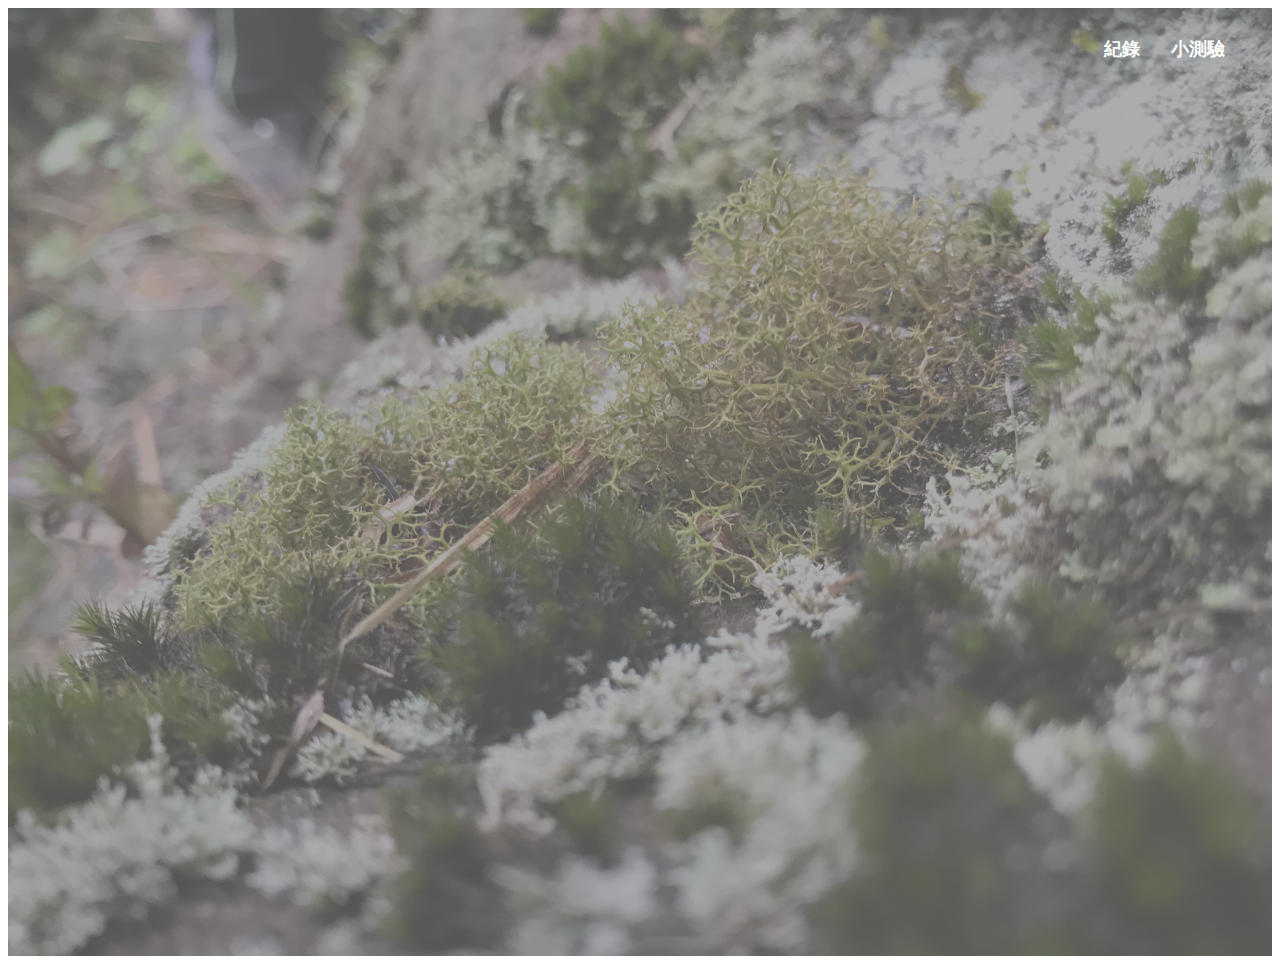
==== final/index.html @ fb4c6c1d "Add files via upload" ====
<!DOCTYPE html>
<html lang="en">

<head>
    <meta charset="UTF-8">
    <meta name="viewport" content="width=device-width, initial-scale=1.0">
    <link rel="stylesheet" href="set.css">
    <title>植物紀錄</title>
</head>

<body>
    <img src="background.JPG" width="100%" id="background">
    <button onclick="self.location.href='test.html'" id="test">小測驗</button>
    <button onclick="self.location.href='record.html'" id="record">紀錄</button>

</body>

</html>
---- final/set.css ----
img#background {
    background-color: rgb(84, 100, 92);
    filter: contrast(0.35);
    background-attachment: scroll;
}

button#test {
    position: absolute;
    right: 15px;
    top: 20px;
    background-color: #201e2500;
    color: #ffffff;
    border: 0;
    cursor: pointer;
    display: inline-block;
    font-weight: 700;
    font-size: large;
    height: 3.15em;
    line-height: 3.25em;
    padding: 0 2.2em;
    text-align: center;
    white-space: nowrap;
}

button#record {
    position: absolute;
    right: 100px;
    top: 20px;
    background-color: #201e2500;
    color: #ffffff;
    border: 0;
    cursor: pointer;
    display: inline-block;
    font-weight: 700;
    font-size: large;
    height: 3.15em;
    line-height: 3.25em;
    padding: 0 2.2em;
    text-align: center;
    white-space: nowrap;
}
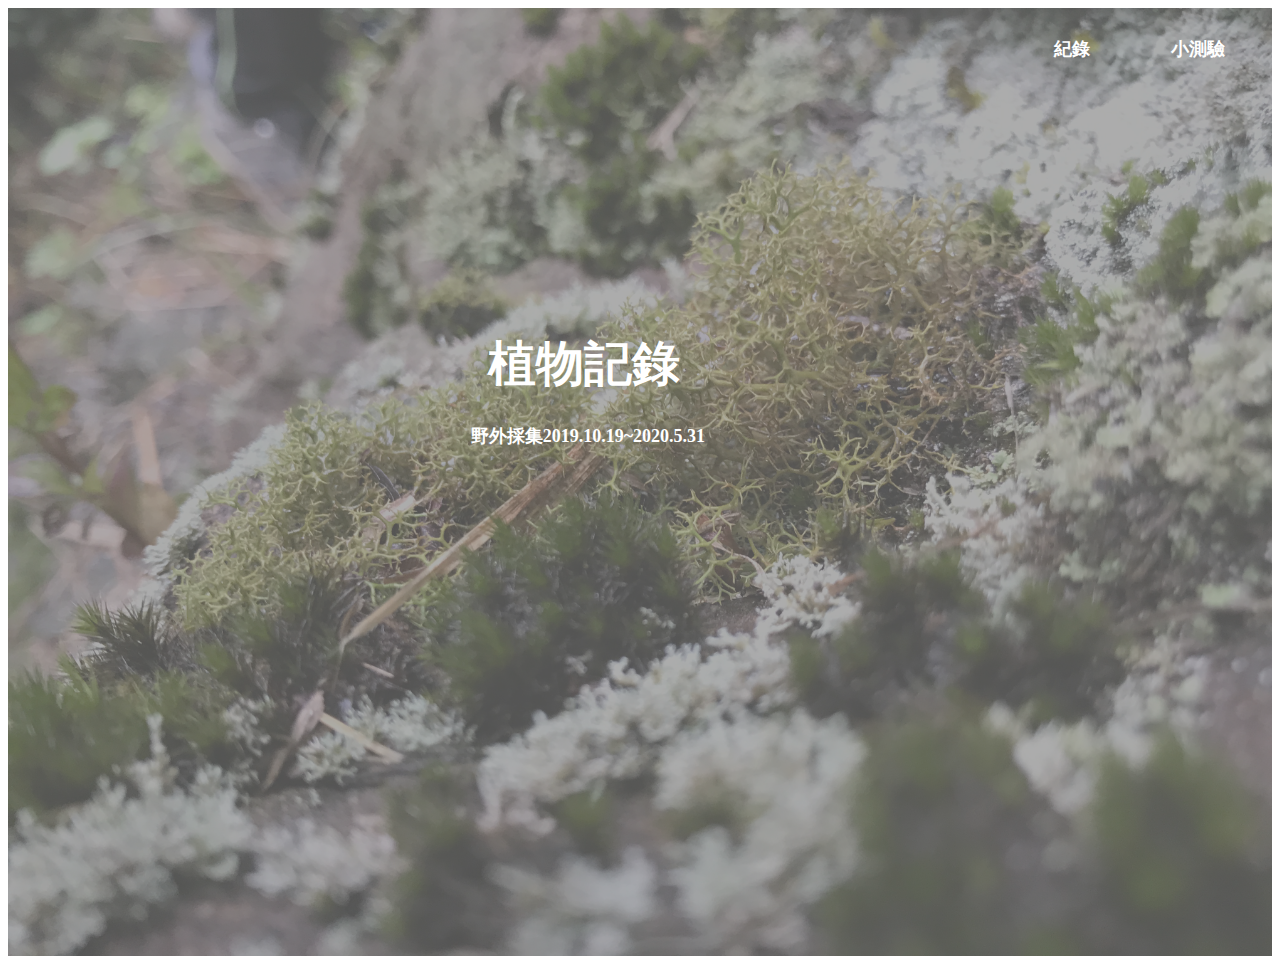
==== commit 0fe5aaf0: "Add files via upload" ====
--- a/final/index.html
+++ b/final/index.html
@@ -5,13 +5,16 @@
     <meta charset="UTF-8">
     <meta name="viewport" content="width=device-width, initial-scale=1.0">
     <link rel="stylesheet" href="set.css">
-    <title>植物紀錄</title>
+    <title>植物記錄</title>
 </head>
 
 <body>
     <img src="background.JPG" width="100%" id="background">
-    <button onclick="self.location.href='test.html'" id="test">小測驗</button>
     <button onclick="self.location.href='record.html'" id="record">紀錄</button>
+    <button onclick="self.location.href='ttt.html'" id="test">小測驗</button>
+    <h1>植物記錄</h1>
+    <h4 id="topp">野外採集2019.10.19~2020.5.31</h4>
+
 
 </body>
 
--- a/final/set.css
+++ b/final/set.css
@@ -4,10 +4,24 @@
     background-attachment: scroll;
 }
 
-button#test {
+h1 {
     position: absolute;
-    right: 15px;
-    top: 20px;
+    top: 300px;
+    right: 600px;
+    color: white;
+    font-size: xxx-large;
+}
+
+h4#topp {
+    position: absolute;
+    top: 400px;
+    right: 575px;
+    color: white;
+    font-size: large;
+}
+
+button {
+    position: absolute;
     background-color: #201e2500;
     color: #ffffff;
     border: 0;
@@ -22,20 +36,149 @@
     white-space: nowrap;
 }
 
+button#test {
+    right: 15px;
+    top: 20px;
+}
+
 button#record {
+    right: 150px;
+    top: 20px;
+}
+
+button#page {
+    right: 150px;
+    top: 20px;
+}
+
+h2 {
     position: absolute;
-    right: 100px;
-    top: 20px;
-    background-color: #201e2500;
-    color: #ffffff;
-    border: 0;
-    cursor: pointer;
-    display: inline-block;
-    font-weight: 700;
-    font-size: large;
-    height: 3.15em;
-    line-height: 3.25em;
-    padding: 0 2.2em;
-    text-align: center;
-    white-space: nowrap;
+    top: 30px;
+    left: 40px;
+    color: white;
+}
+
+h4#tp {
+    position: absolute;
+    top: 70px;
+    left: 40px;
+    color: white;
+    font-size: small;
+}
+
+p {
+    color: white;
+    position: absolute;
+    left: 40px;
+}
+
+p#top1 {
+    top: 130px;
+    font-size: medium;
+}
+
+p#date1 {
+    top: 155px;
+    font-size: small;
+}
+
+p#top2 {
+    top: 200px;
+    font-size: medium;
+}
+
+p#date2 {
+    top: 225px;
+    font-size: small;
+}
+
+p#top3 {
+    top: 270px;
+    font-size: medium;
+}
+
+p#date3 {
+    top: 295px;
+    font-size: small;
+}
+
+p#top4 {
+    top: 340px;
+    font-size: medium;
+}
+
+p#date4 {
+    top: 365px;
+    font-size: small;
+}
+
+p#top5 {
+    top: 410px;
+    font-size: medium;
+}
+
+p#date5 {
+    top: 435px;
+    font-size: small;
+}
+
+hr {
+    position: absolute;
+    top: 115px;
+    left: 30px;
+}
+
+button#web1 {
+    top: 130px;
+    left: 160px;
+}
+
+button#web2 {
+    top: 200px;
+    left: 160px;
+}
+
+button#web3 {
+    top: 270px;
+    left: 160px;
+}
+
+button#web4 {
+    top: 340px;
+    left: 160px;
+}
+
+button#web5 {
+    top: 410px;
+    left: 160px;
+}
+
+p#top1 {
+    top: 130px;
+    font-size: medium;
+}
+
+img#q1 {
+    position: absolute;
+    left: 40px;
+    top: 180px;
+}
+
+p#q1 {
+    top: 550px;
+    font-size: medium;
+}
+
+button#fin {
+    background-color: rgb(84, 100, 92);
+    position: absolute;
+    left: 600px;
+    top: 700px;
+}
+
+h3#result {
+    color: white;
+    position: absolute;
+    left: 550px;
+    top: 800px;
 }